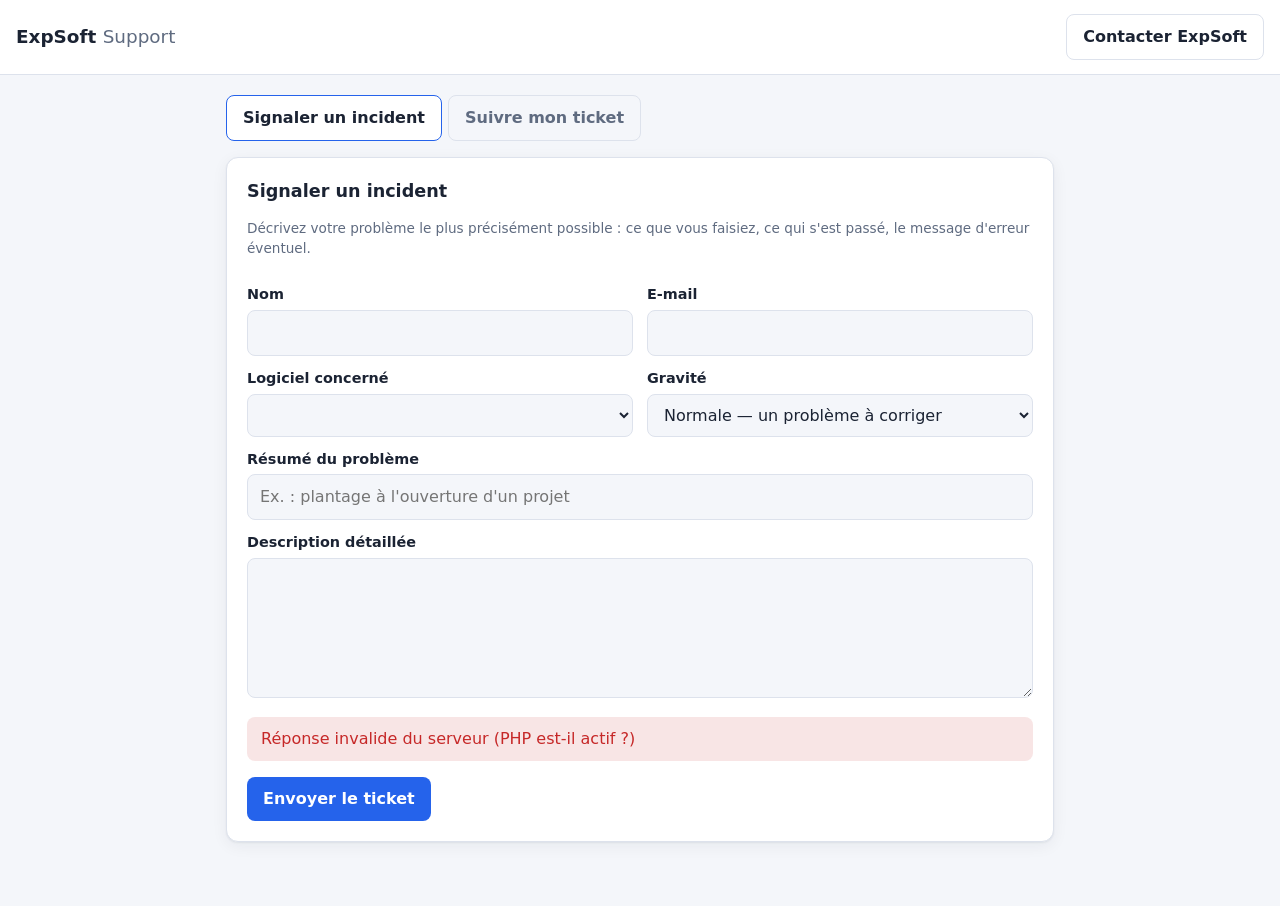
==== support/index.html @ 280f0611 "Ajoute le système de support ExpSoft (tickets + contact) Gestion d'incidents portable à déposer dans" ====
<!doctype html>
<html lang="fr">
<head>
  <meta charset="utf-8">
  <meta name="viewport" content="width=device-width, initial-scale=1">
  <title>Support ExpSoft</title>
  <link rel="icon" href="data:image/svg+xml,%3Csvg xmlns=%27http://www.w3.org/2000/svg%27 viewBox=%270 0 32 32%27%3E%3Crect width=%2732%27 height=%2732%27 rx=%277%27 fill=%27%232563eb%27/%3E%3Ctext x=%2716%27 y=%2722%27 font-size=%2716%27 font-family=%27Arial%27 font-weight=%27bold%27 fill=%27white%27 text-anchor=%27middle%27%3EES%3C/text%3E%3C/svg%3E">
  <link rel="stylesheet" href="assets/style.css">
</head>
<body>
  <header class="top">
    <h1>ExpSoft <span>Support</span></h1>
    <button type="button" id="contact-btn" class="secondary">Contacter ExpSoft</button>
  </header>

  <main>
    <div class="tabs" role="tablist">
      <button type="button" role="tab" id="tab-new" aria-controls="panel-new" aria-selected="true">Signaler un incident</button>
      <button type="button" role="tab" id="tab-track" aria-controls="panel-track" aria-selected="false">Suivre mon ticket</button>
    </div>

    <!-- Nouveau ticket -->
    <section id="panel-new" role="tabpanel" aria-labelledby="tab-new">
      <form id="new-form" class="card">
        <h2>Signaler un incident</h2>
        <p class="muted small">Décrivez votre problème le plus précisément possible : ce que vous faisiez, ce qui s'est passé, le message d'erreur éventuel.</p>
        <div class="row">
          <div>
            <label for="n-name">Nom</label>
            <input id="n-name" name="name" required maxlength="100" autocomplete="name">
          </div>
          <div>
            <label for="n-email">E-mail</label>
            <input id="n-email" name="email" type="email" required maxlength="200" autocomplete="email">
          </div>
        </div>
        <div class="row">
          <div>
            <label for="n-software">Logiciel concerné</label>
            <select id="n-software" name="software" required></select>
          </div>
          <div>
            <label for="n-severity">Gravité</label>
            <select id="n-severity" name="severity" required>
              <option value="basse">Basse — gêne mineure</option>
              <option value="normale" selected>Normale — un problème à corriger</option>
              <option value="haute">Haute — fonction importante cassée</option>
              <option value="bloquante">Bloquante — impossible de travailler</option>
            </select>
          </div>
        </div>
        <label for="n-subject">Résumé du problème</label>
        <input id="n-subject" name="subject" required maxlength="150" placeholder="Ex. : plantage à l'ouverture d'un projet">
        <label for="n-message">Description détaillée</label>
        <textarea id="n-message" name="message" required maxlength="10000"></textarea>
        <div class="hp" aria-hidden="true"><input name="website" tabindex="-1" autocomplete="off"></div>
        <div id="new-feedback"></div>
        <div class="actions"><button type="submit">Envoyer le ticket</button></div>
      </form>

      <div id="new-result" class="card" hidden>
        <h2>Ticket enregistré ✔</h2>
        <p>Conservez ces informations : elles vous permettent de suivre votre ticket et de répondre au support.</p>
        <div class="credentials">
          <span>N° de ticket</span><code id="r-id"></code>
          <span>Code d'accès</span><code id="r-code"></code>
        </div>
        <p class="muted small">Ils sont aussi mémorisés dans ce navigateur. Le code ne peut pas être renvoyé : notez-le.</p>
        <div class="actions">
          <button type="button" id="r-copy" class="secondary">Copier</button>
          <button type="button" id="r-open">Voir mon ticket</button>
          <button type="button" id="r-another" class="secondary">Nouveau ticket</button>
        </div>
      </div>
    </section>

    <!-- Suivi d'un ticket -->
    <section id="panel-track" role="tabpanel" aria-labelledby="tab-track" hidden>
      <form id="track-form" class="card">
        <h2>Suivre mon ticket</h2>
        <div class="row">
          <div>
            <label for="t-id">N° de ticket</label>
            <input id="t-id" name="id" required placeholder="EXP-2026-0001" autocapitalize="characters">
          </div>
          <div>
            <label for="t-code">Code d'accès</label>
            <input id="t-code" name="code" required autocapitalize="characters" autocomplete="off">
          </div>
        </div>
        <div id="track-feedback"></div>
        <div class="actions"><button type="submit">Afficher</button></div>
        <div id="saved" hidden>
          <p class="muted small" style="margin: 16px 0 0">Tickets mémorisés dans ce navigateur :</p>
          <ul class="saved-list" id="saved-list"></ul>
        </div>
      </form>

      <div id="ticket-view"></div>
    </section>
  </main>

  <script src="assets/common.js"></script>
  <script src="assets/client.js"></script>
</body>
</html>
---- support/assets/style.css ----
:root {
  --bg: #f4f6fa;
  --card: #ffffff;
  --text: #1b2333;
  --muted: #5f6b80;
  --line: #dde2ec;
  --accent: #2563eb;
  --accent-text: #ffffff;
  --danger: #c62828;
  --ok: #1e7d4f;
  --radius: 12px;
  --shadow: 0 1px 2px rgba(20, 30, 50, .06), 0 4px 16px rgba(20, 30, 50, .06);

  --st-nouveau: #2563eb;
  --st-en_cours: #b45309;
  --st-attente_client: #7c3aed;
  --st-resolu: #1e7d4f;
  --st-ferme: #6b7280;
  --sev-basse: #6b7280;
  --sev-normale: #2563eb;
  --sev-haute: #d97706;
  --sev-bloquante: #c62828;
}

@media (prefers-color-scheme: dark) {
  :root {
    --bg: #0f1420;
    --card: #182030;
    --text: #e6eaf2;
    --muted: #97a3b8;
    --line: #2a3448;
    --accent: #4f8bff;
    --danger: #ef6b6b;
    --ok: #4cc38a;
    --shadow: none;
    --st-nouveau: #4f8bff;
    --st-en_cours: #f0a43a;
    --st-attente_client: #a78bfa;
    --st-resolu: #4cc38a;
    --st-ferme: #9aa3b2;
    --sev-basse: #9aa3b2;
    --sev-normale: #4f8bff;
    --sev-haute: #f0a43a;
    --sev-bloquante: #ef6b6b;
  }
}

* { box-sizing: border-box; }

body {
  margin: 0;
  background: var(--bg);
  color: var(--text);
  font: 16px/1.5 system-ui, -apple-system, "Segoe UI", Roboto, sans-serif;
}

a { color: var(--accent); }

header.top {
  display: flex;
  align-items: center;
  justify-content: space-between;
  gap: 12px;
  padding: 14px 16px;
  background: var(--card);
  border-bottom: 1px solid var(--line);
}
header.top h1 { margin: 0; font-size: 1.15rem; }
header.top h1 span { color: var(--muted); font-weight: 400; }

main { max-width: 860px; margin: 0 auto; padding: 20px 16px 48px; }
main.wide { max-width: 1200px; }

.card {
  background: var(--card);
  border: 1px solid var(--line);
  border-radius: var(--radius);
  box-shadow: var(--shadow);
  padding: 20px;
  margin-bottom: 16px;
}
.card h2 { margin: 0 0 12px; font-size: 1.1rem; }

.tabs { display: flex; gap: 6px; margin-bottom: 16px; flex-wrap: wrap; }
.tabs button {
  flex: 0 1 auto;
  background: transparent;
  color: var(--muted);
  border: 1px solid var(--line);
}
.tabs button[aria-selected="true"] {
  background: var(--card);
  color: var(--text);
  border-color: var(--accent);
}

label { display: block; font-weight: 600; font-size: .9rem; margin: 12px 0 4px; }
input, select, textarea {
  width: 100%;
  padding: 10px 12px;
  border: 1px solid var(--line);
  border-radius: 8px;
  background: var(--bg);
  color: var(--text);
  font: inherit;
}
textarea { min-height: 140px; resize: vertical; }
input:focus, select:focus, textarea:focus { outline: 2px solid var(--accent); outline-offset: 1px; }

.row { display: grid; grid-template-columns: 1fr 1fr; gap: 0 14px; }
@media (max-width: 600px) {
  .row { grid-template-columns: 1fr; }
  .tabs { flex-wrap: nowrap; }
  .tabs button { flex: 1 1 0; padding: 10px 8px; font-size: .9rem; }
}

button {
  border: 0;
  border-radius: 8px;
  padding: 10px 16px;
  font: inherit;
  font-weight: 600;
  cursor: pointer;
  background: var(--accent);
  color: var(--accent-text);
}
button.secondary { background: transparent; color: var(--text); border: 1px solid var(--line); }
button.danger { background: transparent; color: var(--danger); border: 1px solid var(--danger); }
button:disabled { opacity: .6; cursor: wait; }
.actions { display: flex; gap: 10px; flex-wrap: wrap; align-items: center; margin-top: 16px; }

/* Champ piège anti-robot : invisible pour les humains. */
.hp { position: absolute; left: -9999px; width: 1px; height: 1px; overflow: hidden; }

.msg { padding: 10px 14px; border-radius: 8px; margin-top: 12px; }
.msg.error { background: color-mix(in srgb, var(--danger) 12%, transparent); color: var(--danger); }
.msg.success { background: color-mix(in srgb, var(--ok) 12%, transparent); color: var(--ok); }

.muted { color: var(--muted); }
.small { font-size: .85rem; }

.badge {
  display: inline-block;
  padding: 2px 10px;
  border-radius: 999px;
  font-size: .8rem;
  font-weight: 600;
  color: var(--c, var(--muted));
  background: color-mix(in srgb, var(--c, var(--muted)) 14%, transparent);
  white-space: nowrap;
}

.credentials {
  display: grid;
  grid-template-columns: auto 1fr;
  gap: 6px 14px;
  align-items: center;
  margin: 12px 0;
  font-size: 1.05rem;
}
.credentials code {
  font-size: 1.2rem;
  font-weight: 700;
  letter-spacing: .06em;
  padding: 4px 10px;
  border-radius: 6px;
  background: var(--bg);
  border: 1px solid var(--line);
  justify-self: start;
}

.ticket-head { display: flex; justify-content: space-between; gap: 12px; flex-wrap: wrap; align-items: start; }
.ticket-head h2 { margin: 0 0 4px; }
.meta { display: flex; gap: 8px; flex-wrap: wrap; align-items: center; }

.thread { display: flex; flex-direction: column; gap: 12px; margin: 18px 0; }
.bubble {
  border: 1px solid var(--line);
  border-radius: var(--radius);
  padding: 12px 14px;
  max-width: 90%;
  white-space: pre-wrap;
  overflow-wrap: anywhere;
}
.bubble .who { font-size: .8rem; color: var(--muted); margin-bottom: 4px; white-space: normal; }
.bubble.client { align-self: flex-start; background: var(--bg); }
.bubble.support { align-self: flex-end; background: color-mix(in srgb, var(--accent) 10%, var(--card)); border-color: color-mix(in srgb, var(--accent) 35%, var(--line)); }
.event { align-self: center; font-size: .82rem; color: var(--muted); }

.saved-list { list-style: none; padding: 0; margin: 8px 0 0; display: flex; flex-wrap: wrap; gap: 8px; }
.saved-list button { padding: 6px 12px; font-size: .9rem; }

dialog {
  border: 1px solid var(--line);
  border-radius: var(--radius);
  background: var(--card);
  color: var(--text);
  padding: 20px;
  width: min(560px, calc(100vw - 32px));
}
dialog::backdrop { background: rgba(10, 15, 25, .55); }
dialog h2 { margin-top: 0; }

/* Admin */
.toolbar { display: flex; gap: 10px; flex-wrap: wrap; margin-bottom: 14px; }
.toolbar input { flex: 1 1 220px; width: auto; }
.toolbar select { flex: 0 1 200px; width: auto; }

.split { display: grid; grid-template-columns: minmax(280px, 380px) 1fr; gap: 16px; align-items: start; }
@media (max-width: 860px) { .split { grid-template-columns: 1fr; } }

.list { display: flex; flex-direction: column; gap: 8px; }
.item {
  text-align: left;
  width: 100%;
  background: var(--card);
  color: var(--text);
  border: 1px solid var(--line);
  border-radius: 10px;
  padding: 10px 12px;
  font-weight: 400;
}
.item.active { border-color: var(--accent); outline: 1px solid var(--accent); }
.item .line1 { display: flex; justify-content: space-between; gap: 8px; font-size: .82rem; color: var(--muted); }
.item .subject { font-weight: 600; margin: 2px 0 6px; }
.item.unread .subject::before { content: "● "; color: var(--accent); }

.stats { display: flex; gap: 10px; flex-wrap: wrap; margin-bottom: 14px; }
.stat { background: var(--card); border: 1px solid var(--line); border-radius: 10px; padding: 8px 14px; }
.stat b { font-size: 1.2rem; margin-right: 4px; }

.empty { text-align: center; color: var(--muted); padding: 32px 12px; }
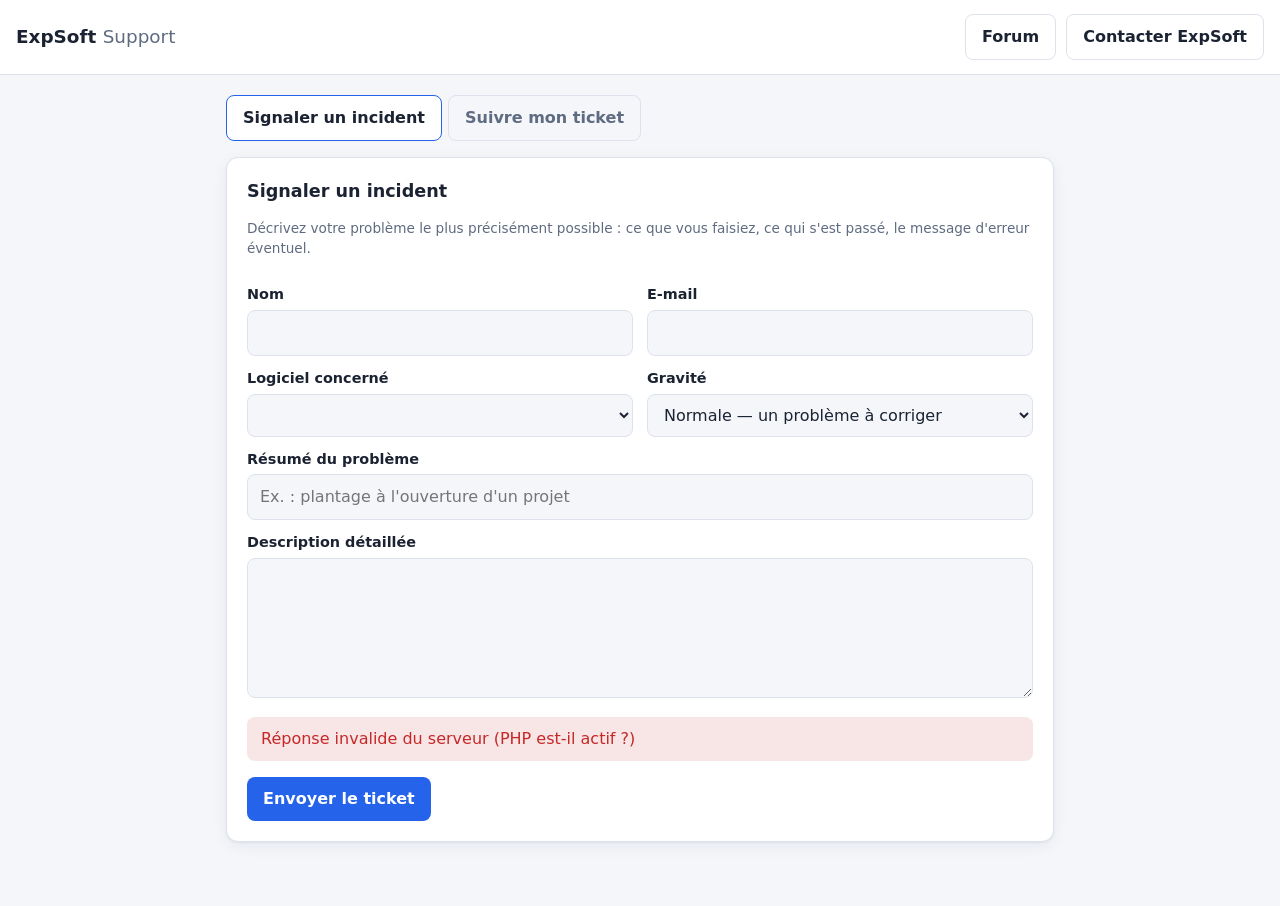
==== commit 6bf66b97: "Ajoute un forum public par catégories Forum léger pour les petits messages, stocké dans data/forum.d" ====
--- a/support/index.html
+++ b/support/index.html
@@ -10,7 +10,10 @@
 <body>
   <header class="top">
     <h1>ExpSoft <span>Support</span></h1>
-    <button type="button" id="contact-btn" class="secondary">Contacter ExpSoft</button>
+    <nav class="actions" style="margin: 0">
+      <a href="forum.html" class="button-link">Forum</a>
+      <button type="button" id="contact-btn" class="secondary">Contacter ExpSoft</button>
+    </nav>
   </header>
 
   <main>
--- a/support/assets/style.css
+++ b/support/assets/style.css
@@ -230,3 +230,28 @@
 .stat b { font-size: 1.2rem; margin-right: 4px; }
 
 .empty { text-align: center; color: var(--muted); padding: 32px 12px; }
+
+/* Forum */
+.home-link { color: inherit; text-decoration: none; }
+.button-link {
+  display: inline-block;
+  padding: 10px 16px;
+  border-radius: 8px;
+  border: 1px solid var(--line);
+  color: var(--text);
+  text-decoration: none;
+  font-weight: 600;
+}
+.crumbs a { text-decoration: none; }
+a.item { display: block; text-decoration: none; }
+a.item:hover, .item:hover { border-color: var(--accent); }
+.post { padding: 14px 16px; margin-bottom: 10px; }
+.post.staff { border-color: color-mix(in srgb, var(--accent) 45%, var(--line)); background: color-mix(in srgb, var(--accent) 6%, var(--card)); }
+.post-text { white-space: pre-wrap; overflow-wrap: anywhere; }
+.link-danger { background: none; border: 0; padding: 0; color: var(--danger); font-weight: 400; font-size: .85rem; }
+label.check { display: flex; align-items: center; gap: 8px; font-weight: 600; }
+label.check input { width: auto; }
+@media (max-width: 600px) {
+  header.top { flex-wrap: wrap; }
+  .button-link, header.top button { padding: 8px 12px; font-size: .9rem; }
+}
